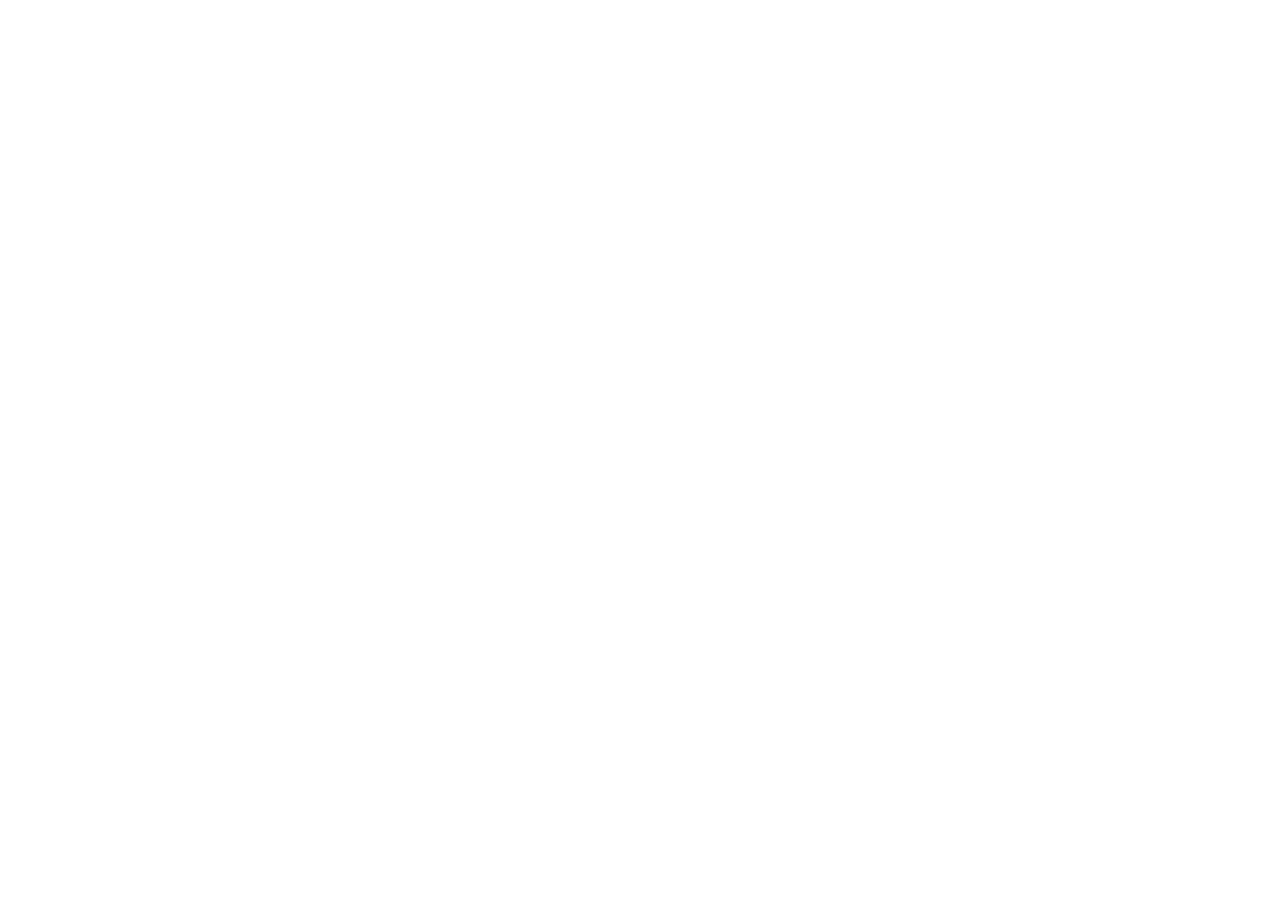
==== pages/about.html @ e7b31ea7 "setting files" ====
<!DOCTYPE html>
<html lang="en">
<head>
    <meta charset="UTF-8">
    <meta name="viewport" content="width=device-width, initial-scale=1.0">
    <title>Document</title>
</head>
<body>
    
</body>
</html>
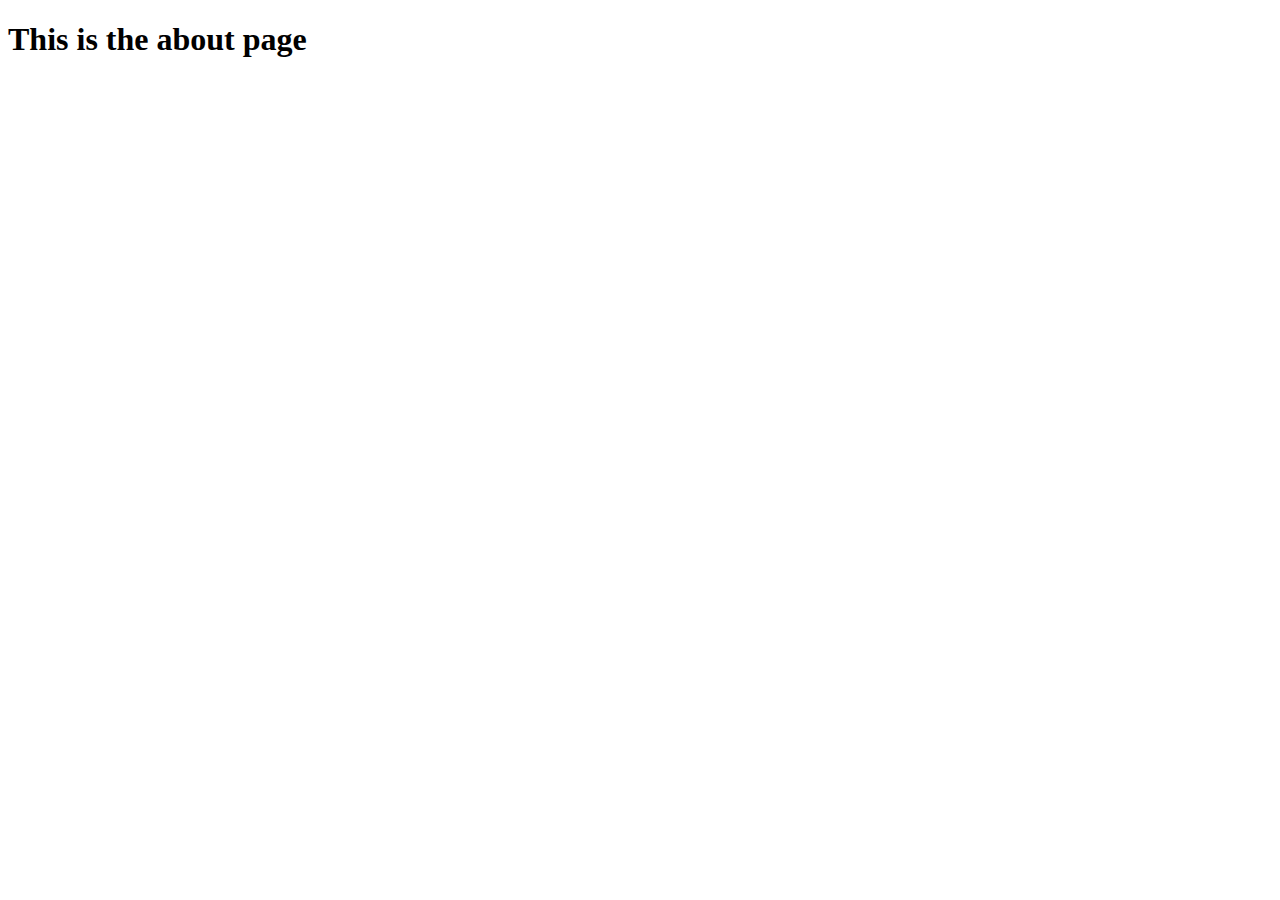
==== commit 46b46be3: "updating readme" ====
--- a/pages/about.html
+++ b/pages/about.html
@@ -6,6 +6,7 @@
     <title>Document</title>
 </head>
 <body>
+    <h1>This is the about page</h1>
     
 </body>
 </html>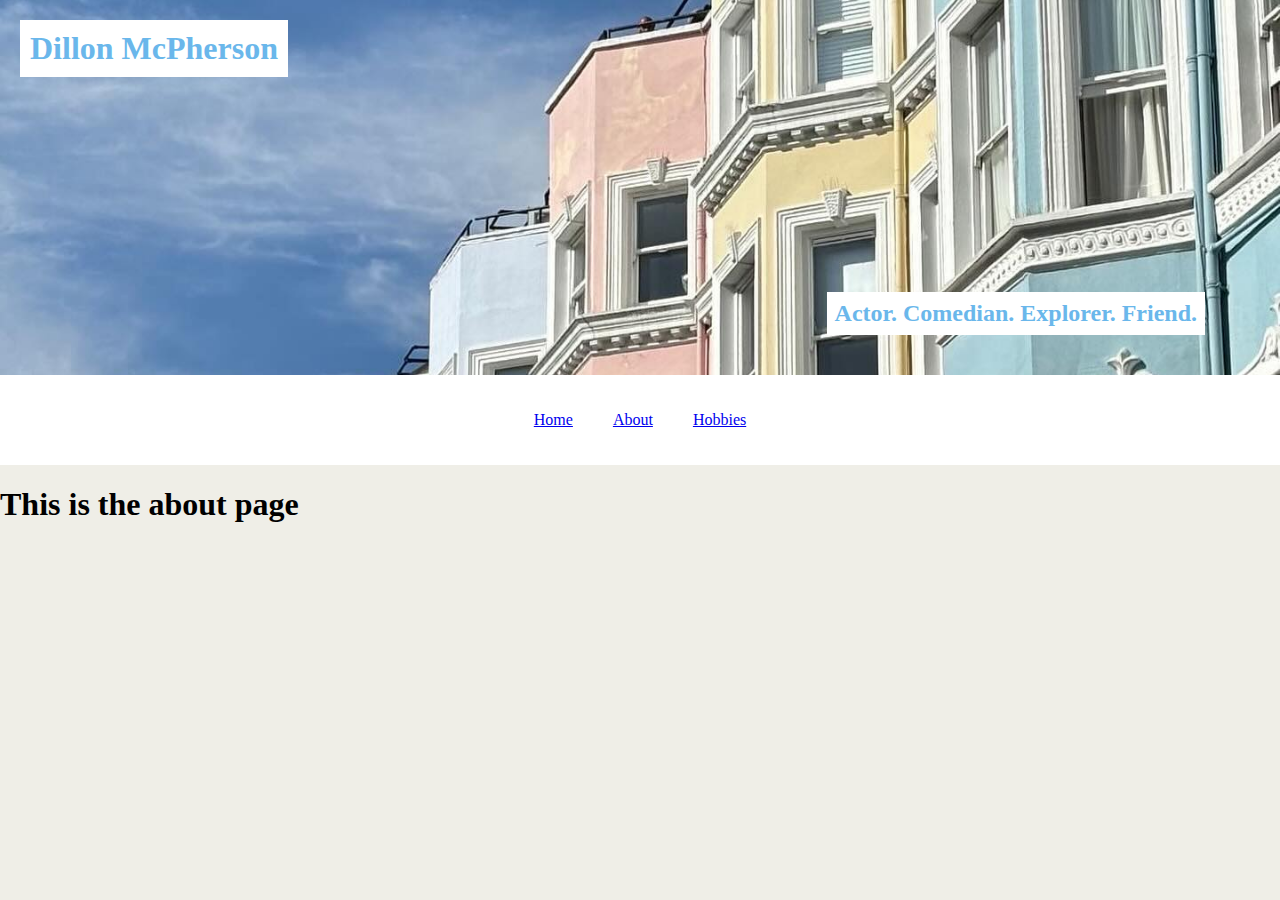
==== commit 4692d3ca: "fix linking to other html files" ====
--- a/pages/about.html
+++ b/pages/about.html
@@ -3,9 +3,31 @@
 <head>
     <meta charset="UTF-8">
     <meta name="viewport" content="width=device-width, initial-scale=1.0">
+    <link rel="stylesheet" href="../style/style.css">
+    <link rel="stylesheet" href="../style/about.css">
     <title>Document</title>
 </head>
 <body>
+    <div id="bannerImage">
+        <div id="banner1">
+          <h1>Dillon McPherson</h1>
+        </div>
+
+        <div id="banner2"> 
+          <h2>Actor. Comedian. Explorer. Friend.</h2>
+        </div>
+  </div>
+
+
+<header>
+    <nav>
+        <ul>
+            <li><a href="../index.html">Home</a></li>
+            <li><a href="./about.html">About</a></li>
+            <li><a href="./hobbies.html">Hobbies</a></li>
+        </ul>
+    </nav>
+</header>
     <h1>This is the about page</h1>
     
 </body>
--- a/style/style.css
+++ b/style/style.css
@@ -0,0 +1,75 @@
+body {
+    margin: 0 ;
+    padding: 0 ;
+    background-color: #efeee7 ;
+    font-family: "Georgia" ;
+}
+
+#bannerImage {
+    display: flex ;
+    flex-direction: column ;
+    justify-content: space-between ;
+    /* align-items: flex-end ; */
+    height: 375px ;
+    background-image: url("../images/dillPalate.jpg") ;
+  
+    background-position: center;
+    background-repeat: no-repeat;
+    background-size: cover;
+    position: relative;
+    width: 100% ;
+}
+
+#banner1 {
+    margin: 20px ;
+    display: flex ;
+    justify-content: flex-start ;
+    align-items: flex-start ;
+}
+
+#banner2 {
+    display: flex ;
+    justify-content: flex-end ;
+    align-items: flex-end ;
+    margin-bottom: 20px ;
+}
+
+#bannerImage h2 {
+    margin-right: 75px ;
+    padding: 8px ;
+    background-color: white ;
+    color: rgb(106, 183, 235) ;
+}
+
+h4 {
+    margin: 0px ;
+    color:rgb(106, 183, 235) ;
+}
+
+#bannerImage h1 {
+    margin: 0px ;
+    background-color: white ;
+    color: rgb(106, 183, 235) ;
+    display: inline ;
+    text-align: center ;
+    padding: 10px ;
+}
+
+header {
+    background-color: white ;
+    display: flex ;
+    justify-content: center ;
+    align-items: center ;
+    height: 90px ;
+}
+
+header ul {
+    display: flex ;
+    list-style-type: none ;
+    margin: 0 ;
+    padding: 0 ;
+}
+
+header ul li {
+    margin: 20px ;
+}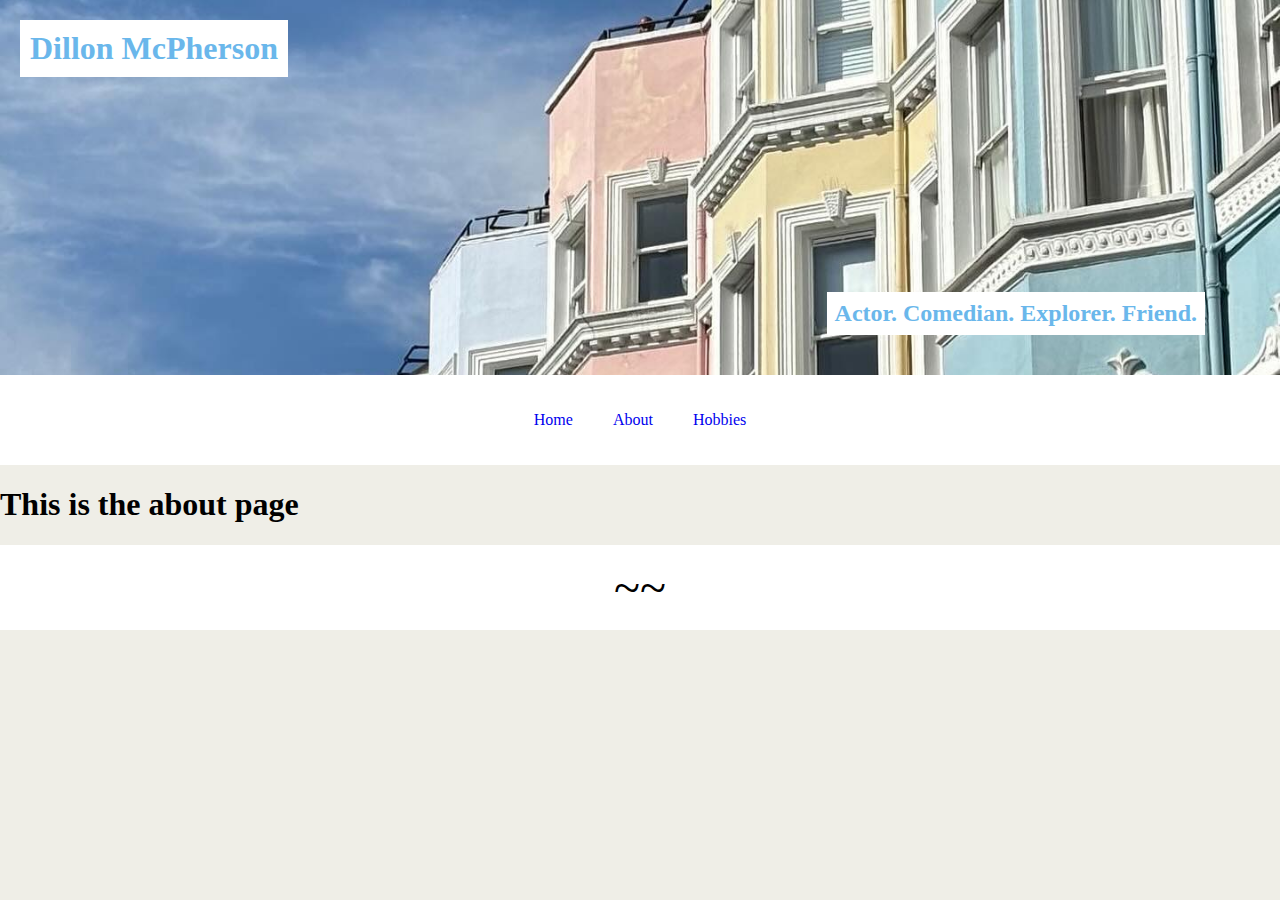
==== commit b089172d: "change portrait photo and add footer" ====
--- a/pages/about.html
+++ b/pages/about.html
@@ -5,6 +5,7 @@
     <meta name="viewport" content="width=device-width, initial-scale=1.0">
     <link rel="stylesheet" href="../style/style.css">
     <link rel="stylesheet" href="../style/about.css">
+    <link rel="stylesheet" href="https://cdnjs.cloudflare.com/ajax/libs/font-awesome/5.15.3/css/all.min.css" integrity="sha512-iBBXm8fW90+nuLcSKlbmrPcLa0OT92xO1BIsZ+ywDWZCvqsWgccV3gFoRBv0z+8dLJgyAHIhR35VZc2oM/gI1w==" crossorigin="anonymous" referrerpolicy="no-referrer" />
     <title>Document</title>
 </head>
 <body>
@@ -29,6 +30,18 @@
     </nav>
 </header>
     <h1>This is the about page</h1>
+    <main>
+      
+    
+         
+    
+    </main>
+
+    <footer>
+        <div id="icons">
+           ~<i class="fas fa-theater-masks"></i>~
+        </div>
+    </footer>
     
 </body>
 </html>--- a/style/style.css
+++ b/style/style.css
@@ -72,4 +72,41 @@
 
 header ul li {
     margin: 20px ;
-}+}
+
+nav ul li a {
+    text-decoration: none;
+}
+
+nav ul li a:hover {
+    text-decoration: underline;
+    /* box-shadow: inset 0px 0px 8px rgb(106, 183, 235), 0 0 15px rgb(106, 183, 235); */
+}
+
+footer {
+    display: flex ;
+    justify-content: center ;
+    background-color: white ;
+    align-items: center ;
+}
+
+footer {
+    display: flex ;
+    flex-direction: column ;
+    justify-content: center ;
+    align-items: center ;
+}
+
+#icons {
+    margin-top: 15px ;
+    margin-bottom: 15px;
+    display: flex ;
+    justify-content: center ;
+    align-items: center ;
+    font-size: 3em;
+}
+
+i {
+    color: rgb(106, 183, 235) ;
+   
+}
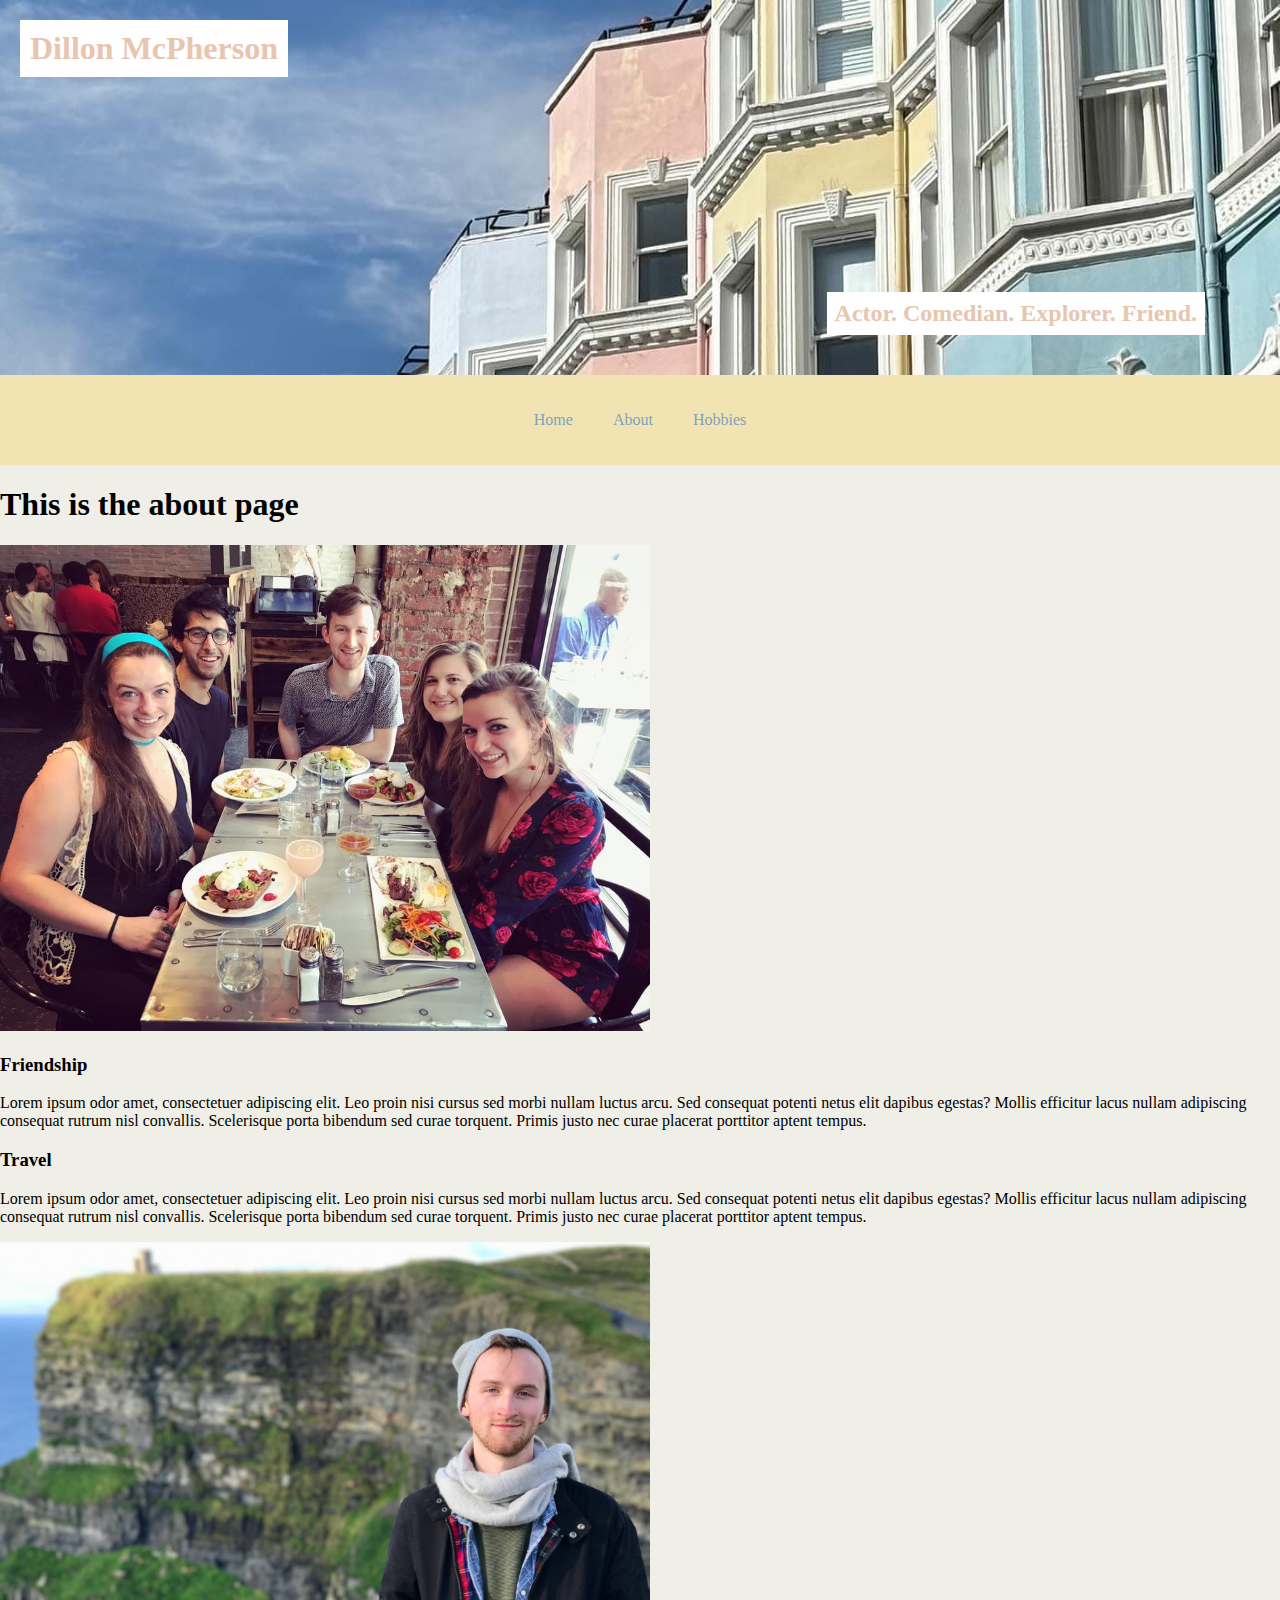
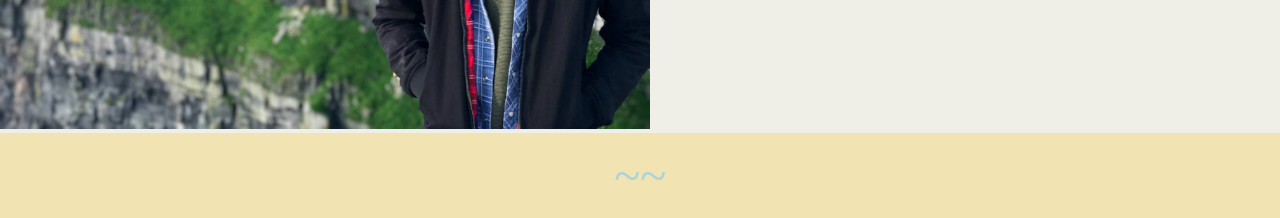
==== commit 4dbf6515: "adjust color styling" ====
--- a/pages/about.html
+++ b/pages/about.html
@@ -31,6 +31,13 @@
 </header>
     <h1>This is the about page</h1>
     <main>
+
+        <img class="about-pic" src="../images/dillFriends.jpg">
+        <h3>Friendship</h3>
+        <p>Lorem ipsum odor amet, consectetuer adipiscing elit. Leo proin nisi cursus sed morbi nullam luctus arcu. Sed consequat potenti netus elit dapibus egestas? Mollis efficitur lacus nullam adipiscing consequat rutrum nisl convallis. Scelerisque porta bibendum sed curae torquent. Primis justo nec curae placerat porttitor aptent tempus.</p>
+        <h3>Travel</h3>
+        <p>Lorem ipsum odor amet, consectetuer adipiscing elit. Leo proin nisi cursus sed morbi nullam luctus arcu. Sed consequat potenti netus elit dapibus egestas? Mollis efficitur lacus nullam adipiscing consequat rutrum nisl convallis. Scelerisque porta bibendum sed curae torquent. Primis justo nec curae placerat porttitor aptent tempus.</p>
+        <img class="about-pic" src="../images/dillPortrait2.jpg">
       
     
          
--- a/style/style.css
+++ b/style/style.css
@@ -2,6 +2,8 @@
     margin: 0 ;
     padding: 0 ;
     background-color: #efeee7 ;
+    /* background-color: #ADD4D9; */
+    /* background-color: #C8D5DE; */
     font-family: "Georgia" ;
 }
 
@@ -38,25 +40,28 @@
     margin-right: 75px ;
     padding: 8px ;
     background-color: white ;
-    color: rgb(106, 183, 235) ;
+    /* color: rgb(106, 183, 235) ; */
+    color: #E8C5AF;
 }
 
 h4 {
     margin: 0px ;
-    color:rgb(106, 183, 235) ;
+    /* color:rgb(106, 183, 235) ; */
+    color: #E8C5AF;
 }
 
 #bannerImage h1 {
     margin: 0px ;
     background-color: white ;
-    color: rgb(106, 183, 235) ;
+    /* color: rgb(106, 183, 235) ; */
+    color: #E8C5AF;
     display: inline ;
     text-align: center ;
     padding: 10px ;
 }
 
 header {
-    background-color: white ;
+    background-color: #F2E3B3 ;
     display: flex ;
     justify-content: center ;
     align-items: center ;
@@ -76,6 +81,7 @@
 
 nav ul li a {
     text-decoration: none;
+    color: #80A2BF;
 }
 
 nav ul li a:hover {
@@ -86,7 +92,9 @@
 footer {
     display: flex ;
     justify-content: center ;
-    background-color: white ;
+    /* background-color: ; */
+    /* background-color: #ADD4D9; */
+    background-color: #F2E3B3 ;
     align-items: center ;
 }
 
@@ -104,9 +112,11 @@
     justify-content: center ;
     align-items: center ;
     font-size: 3em;
+    /* color: #F2E3B3; */
+    color: #ADD4D9;
 }
 
 i {
-    color: rgb(106, 183, 235) ;
-   
+    /* color: rgb(106, 183, 235) ; */
+    /* color: #E8C5AF; */
 }
--- a/style/about.css
+++ b/style/about.css
@@ -0,0 +1,3 @@
+.about-pic {
+    width: 650px;
+}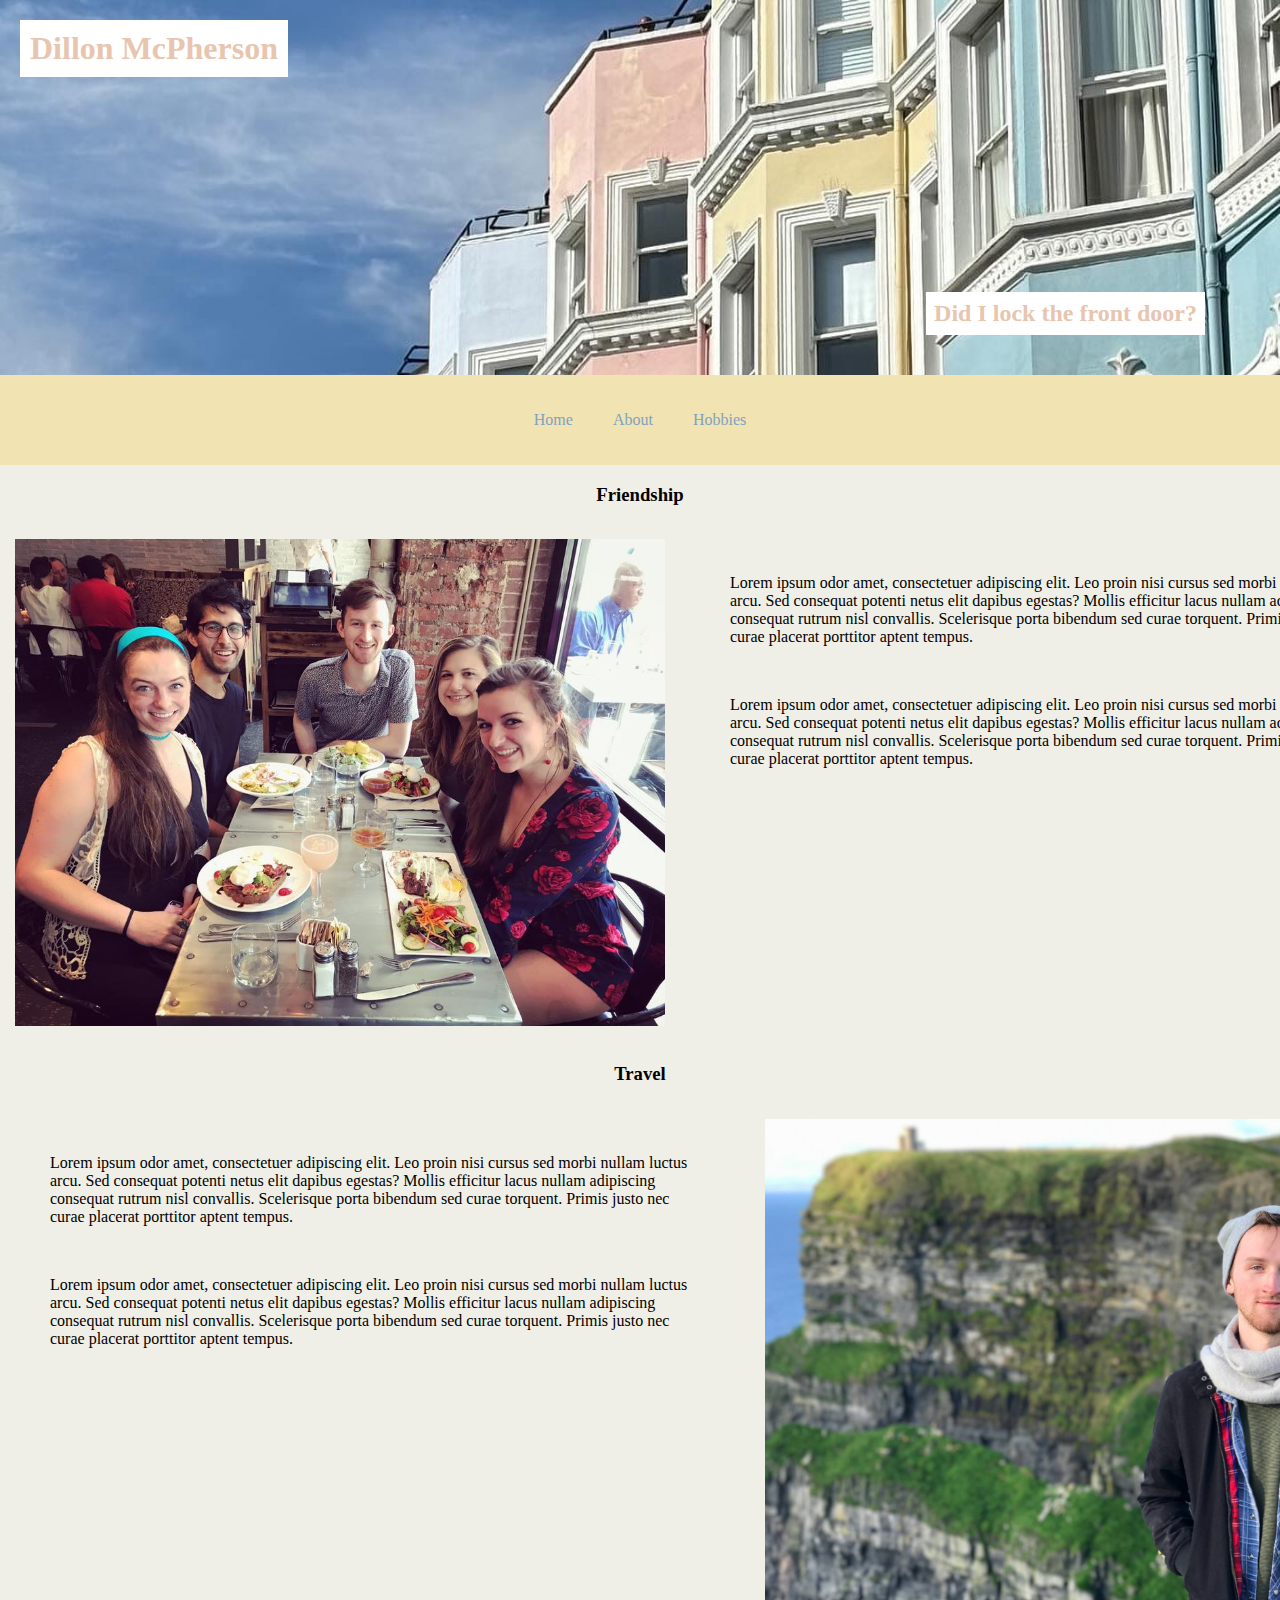
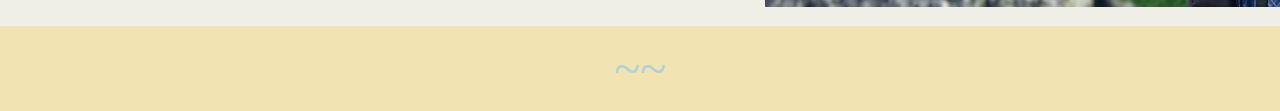
==== commit 7169f0c8: "photo layout" ====
--- a/pages/about.html
+++ b/pages/about.html
@@ -15,7 +15,7 @@
         </div>
 
         <div id="banner2"> 
-          <h2>Actor. Comedian. Explorer. Friend.</h2>
+          <h2>Did I lock the front door?</h2>
         </div>
   </div>
 
@@ -29,15 +29,40 @@
         </ul>
     </nav>
 </header>
-    <h1>This is the about page</h1>
     <main>
+        <h3 style ="text-align: center;">Friendship</h3>
+        <div id="friendshipDiv">
+            <div>
+              
+                <img class="about-pic" id="fiends" src="../images/dillFriends.jpg">
 
-        <img class="about-pic" src="../images/dillFriends.jpg">
-        <h3>Friendship</h3>
-        <p>Lorem ipsum odor amet, consectetuer adipiscing elit. Leo proin nisi cursus sed morbi nullam luctus arcu. Sed consequat potenti netus elit dapibus egestas? Mollis efficitur lacus nullam adipiscing consequat rutrum nisl convallis. Scelerisque porta bibendum sed curae torquent. Primis justo nec curae placerat porttitor aptent tempus.</p>
-        <h3>Travel</h3>
-        <p>Lorem ipsum odor amet, consectetuer adipiscing elit. Leo proin nisi cursus sed morbi nullam luctus arcu. Sed consequat potenti netus elit dapibus egestas? Mollis efficitur lacus nullam adipiscing consequat rutrum nisl convallis. Scelerisque porta bibendum sed curae torquent. Primis justo nec curae placerat porttitor aptent tempus.</p>
-        <img class="about-pic" src="../images/dillPortrait2.jpg">
+            </div>
+        
+  
+            <div>
+                <p>Lorem ipsum odor amet, consectetuer adipiscing elit. Leo proin nisi cursus sed morbi nullam luctus arcu. Sed consequat potenti netus elit dapibus egestas? Mollis efficitur lacus nullam adipiscing consequat rutrum nisl convallis. Scelerisque porta bibendum sed curae torquent. Primis justo nec curae placerat porttitor aptent tempus.</p>
+                <p>Lorem ipsum odor amet, consectetuer adipiscing elit. Leo proin nisi cursus sed morbi nullam luctus arcu. Sed consequat potenti netus elit dapibus egestas? Mollis efficitur lacus nullam adipiscing consequat rutrum nisl convallis. Scelerisque porta bibendum sed curae torquent. Primis justo nec curae placerat porttitor aptent tempus.</p>
+            </div>
+        </div>
+
+        <h3 style ="text-align: center;">Travel</h3>
+        <div id="irelandDiv">
+            <div>
+                <p>Lorem ipsum odor amet, consectetuer adipiscing elit. Leo proin nisi cursus sed morbi nullam luctus arcu. Sed consequat potenti netus elit dapibus egestas? Mollis efficitur lacus nullam adipiscing consequat rutrum nisl convallis. Scelerisque porta bibendum sed curae torquent. Primis justo nec curae placerat porttitor aptent tempus.</p>
+                <p>Lorem ipsum odor amet, consectetuer adipiscing elit. Leo proin nisi cursus sed morbi nullam luctus arcu. Sed consequat potenti netus elit dapibus egestas? Mollis efficitur lacus nullam adipiscing consequat rutrum nisl convallis. Scelerisque porta bibendum sed curae torquent. Primis justo nec curae placerat porttitor aptent tempus.</p>
+            </div>
+         
+            <div>
+             
+      
+            <img class="about-pic" id="ireland" src="../images/dillPortrait2.jpg">
+
+            </div>
+          
+
+        </div>
+      
+  
       
     
          
--- a/style/about.css
+++ b/style/about.css
@@ -1,3 +1,30 @@
 .about-pic {
     width: 650px;
-}+    margin: 15px ;
+    display: inline-block;
+}
+
+/* #freinds {
+    float: left ;
+}
+
+#ireland {
+    float: right;
+} */
+
+#friendshipDiv {
+    display: flex;
+    align-items: flex-start;
+    justify-content: space-around;
+}
+
+#irelandDiv {
+    display: flex;
+    align-items: flex-start;
+    justify-content: space-around;
+}
+
+p {
+    width: 650px;
+    margin: 50px;
+}
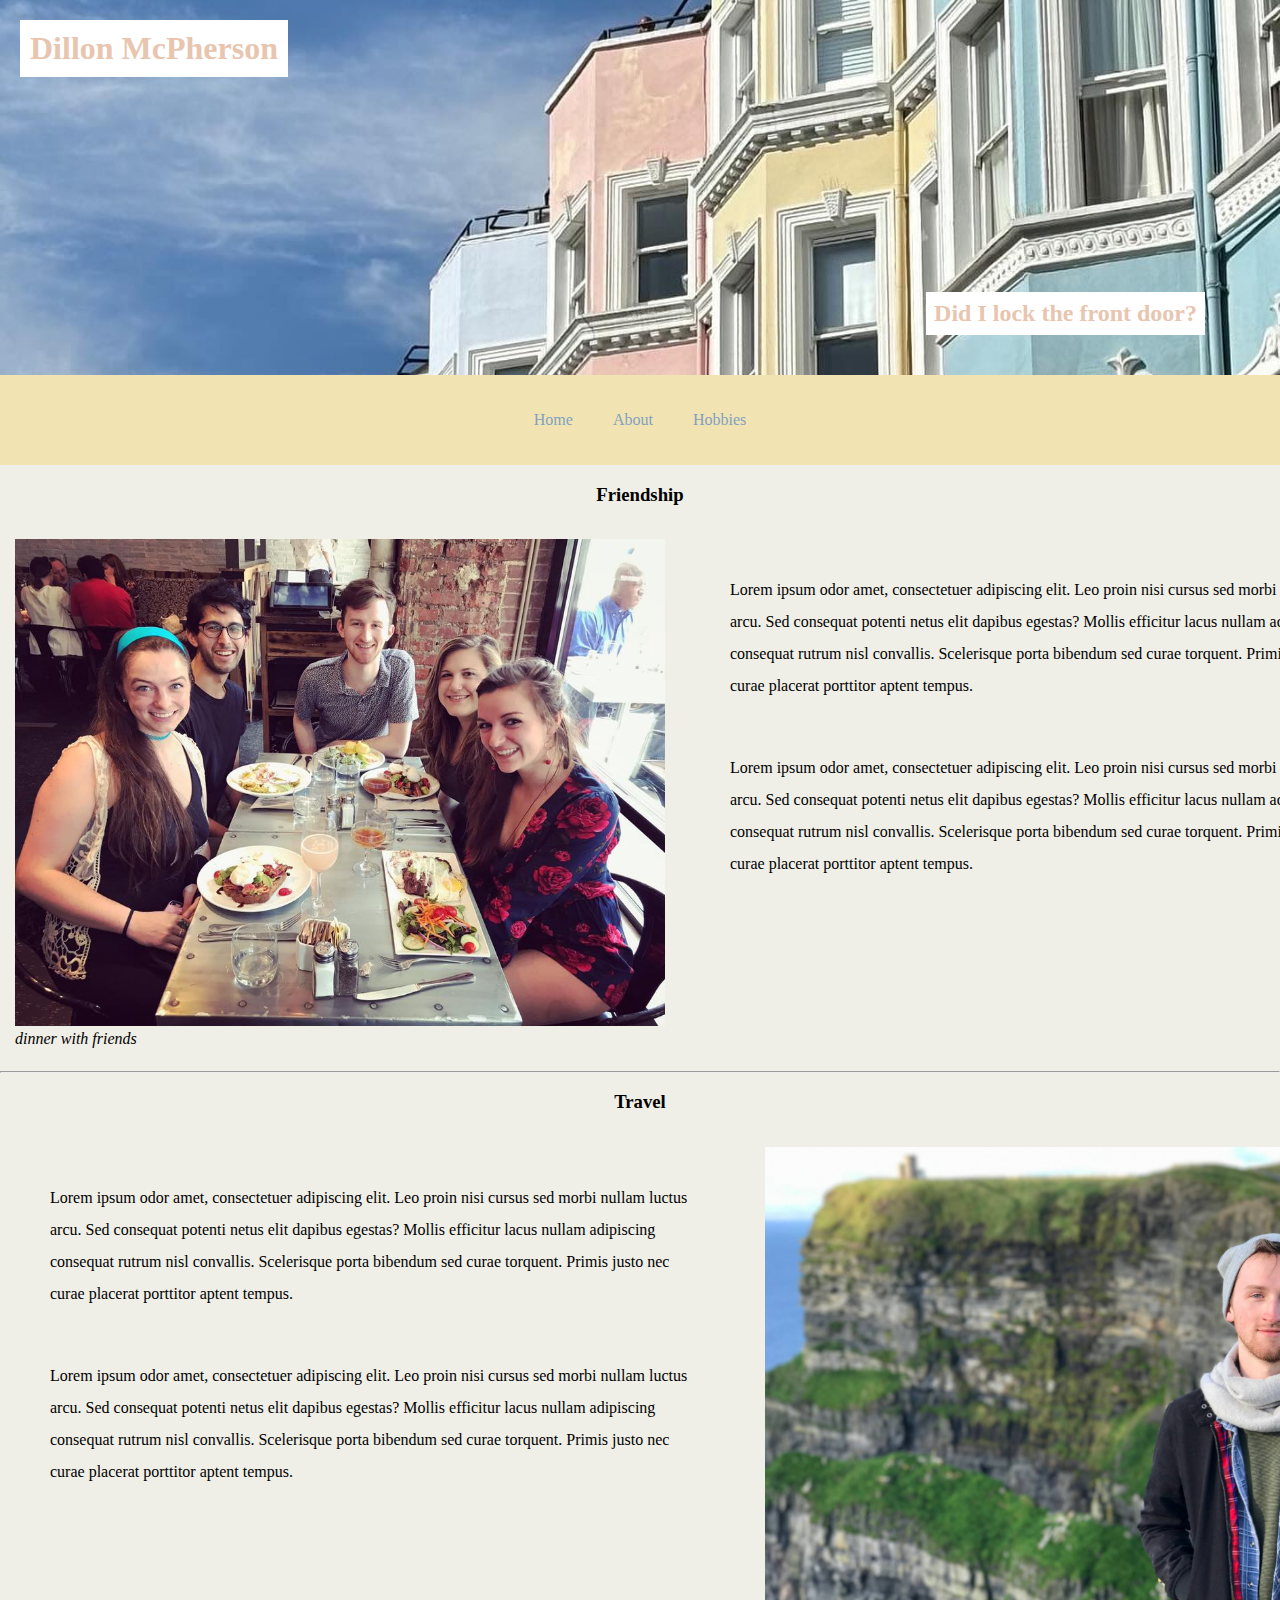
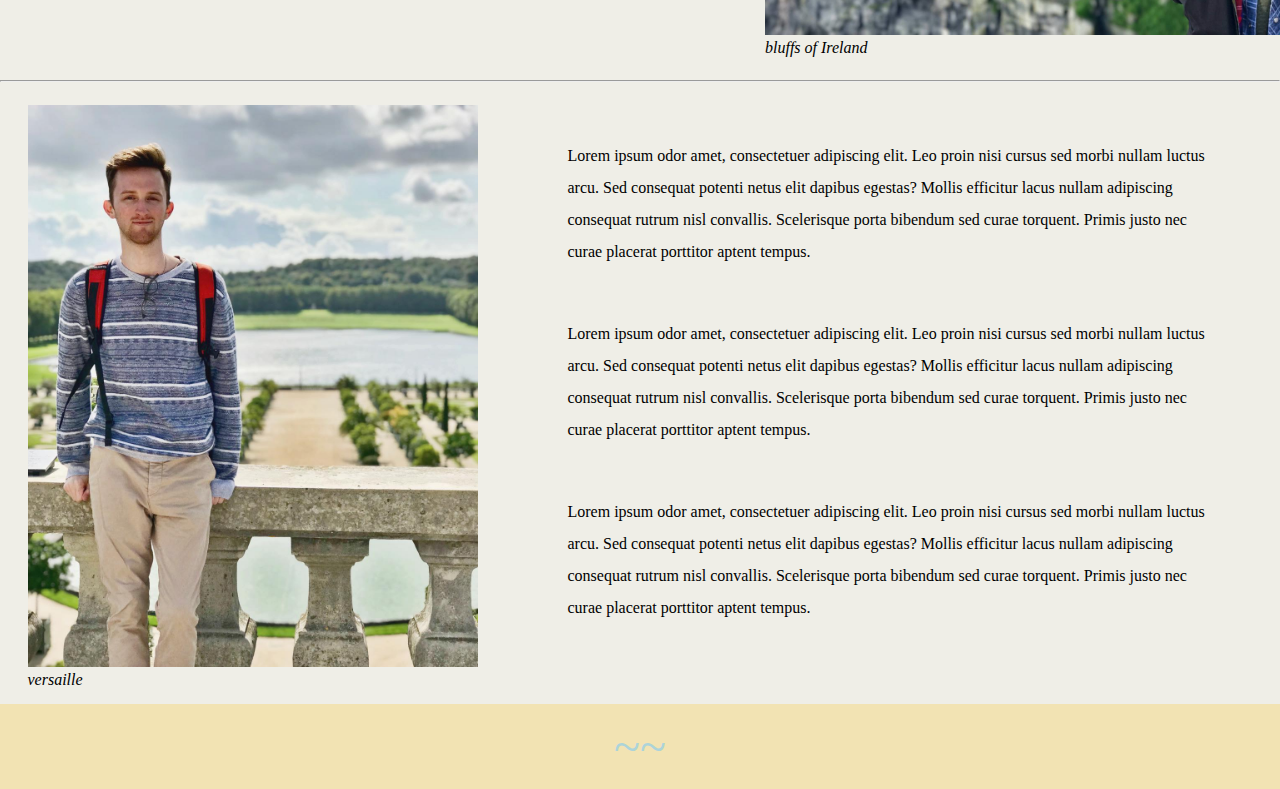
==== commit 7750b276: "adjusting styleing" ====
--- a/pages/about.html
+++ b/pages/about.html
@@ -19,7 +19,6 @@
         </div>
   </div>
 
-
 <header>
     <nav>
         <ul>
@@ -32,34 +31,38 @@
     <main>
         <h3 style ="text-align: center;">Friendship</h3>
         <div id="friendshipDiv">
-            <div>
-              
-                <img class="about-pic" id="fiends" src="../images/dillFriends.jpg">
-
-            </div>
-        
-  
+            <figure>
+                <img class="about-pic" id="fiends" alt = "dillon friends" src="../images/dillFriends.jpg">
+                <figcaption>dinner with friends</figcaption>
+            </figure>
             <div>
                 <p>Lorem ipsum odor amet, consectetuer adipiscing elit. Leo proin nisi cursus sed morbi nullam luctus arcu. Sed consequat potenti netus elit dapibus egestas? Mollis efficitur lacus nullam adipiscing consequat rutrum nisl convallis. Scelerisque porta bibendum sed curae torquent. Primis justo nec curae placerat porttitor aptent tempus.</p>
                 <p>Lorem ipsum odor amet, consectetuer adipiscing elit. Leo proin nisi cursus sed morbi nullam luctus arcu. Sed consequat potenti netus elit dapibus egestas? Mollis efficitur lacus nullam adipiscing consequat rutrum nisl convallis. Scelerisque porta bibendum sed curae torquent. Primis justo nec curae placerat porttitor aptent tempus.</p>
             </div>
         </div>
-
+        <hr>
         <h3 style ="text-align: center;">Travel</h3>
         <div id="irelandDiv">
             <div>
                 <p>Lorem ipsum odor amet, consectetuer adipiscing elit. Leo proin nisi cursus sed morbi nullam luctus arcu. Sed consequat potenti netus elit dapibus egestas? Mollis efficitur lacus nullam adipiscing consequat rutrum nisl convallis. Scelerisque porta bibendum sed curae torquent. Primis justo nec curae placerat porttitor aptent tempus.</p>
                 <p>Lorem ipsum odor amet, consectetuer adipiscing elit. Leo proin nisi cursus sed morbi nullam luctus arcu. Sed consequat potenti netus elit dapibus egestas? Mollis efficitur lacus nullam adipiscing consequat rutrum nisl convallis. Scelerisque porta bibendum sed curae torquent. Primis justo nec curae placerat porttitor aptent tempus.</p>
             </div>
-         
+            <figure>
+                <img class="about-pic" id="ireland" src="../images/dillPortrait2.jpg">
+                <figcaption>bluffs of Ireland</figcaption>
+            </figure>
+        </div>
+        <hr>
+        <div id="versailleDiv">
+            <figure>
+                <img class="about-pic"  id="versaille" alt = "dillon friends" src="../images/dillVersaille.jpg">
+                <figcaption>versaille</figcaption>
+            </figure>
             <div>
-             
-      
-            <img class="about-pic" id="ireland" src="../images/dillPortrait2.jpg">
-
+                <p>Lorem ipsum odor amet, consectetuer adipiscing elit. Leo proin nisi cursus sed morbi nullam luctus arcu. Sed consequat potenti netus elit dapibus egestas? Mollis efficitur lacus nullam adipiscing consequat rutrum nisl convallis. Scelerisque porta bibendum sed curae torquent. Primis justo nec curae placerat porttitor aptent tempus.</p>
+                <p>Lorem ipsum odor amet, consectetuer adipiscing elit. Leo proin nisi cursus sed morbi nullam luctus arcu. Sed consequat potenti netus elit dapibus egestas? Mollis efficitur lacus nullam adipiscing consequat rutrum nisl convallis. Scelerisque porta bibendum sed curae torquent. Primis justo nec curae placerat porttitor aptent tempus.</p>
+                <p>Lorem ipsum odor amet, consectetuer adipiscing elit. Leo proin nisi cursus sed morbi nullam luctus arcu. Sed consequat potenti netus elit dapibus egestas? Mollis efficitur lacus nullam adipiscing consequat rutrum nisl convallis. Scelerisque porta bibendum sed curae torquent. Primis justo nec curae placerat porttitor aptent tempus.</p>
             </div>
-          
-
         </div>
       
   
--- a/style/style.css
+++ b/style/style.css
@@ -116,7 +116,12 @@
     color: #ADD4D9;
 }
 
-i {
+/* i { */
     /* color: rgb(106, 183, 235) ; */
     /* color: #E8C5AF; */
-}
+/* } */
+
+
+p {
+    line-height: 2;
+}--- a/style/about.css
+++ b/style/about.css
@@ -1,21 +1,29 @@
 .about-pic {
     width: 650px;
-    margin: 15px ;
     display: inline-block;
 }
 
-/* #freinds {
-    float: left ;
+#versaille {
+    width: 450px;
 }
 
-#ireland {
-    float: right;
-} */
+#versailleDiv {
+    display: flex;
+    align-items: flex-start;
+    justify-content: space-around;
+}
 
 #friendshipDiv {
     display: flex;
     align-items: flex-start;
     justify-content: space-around;
+}
+
+figure {
+    margin: 15px ;
+}
+figcaption {
+    font-style: italic;
 }
 
 #irelandDiv {
@@ -24,6 +32,7 @@
     justify-content: space-around;
 }
 
+
 p {
     width: 650px;
     margin: 50px;
